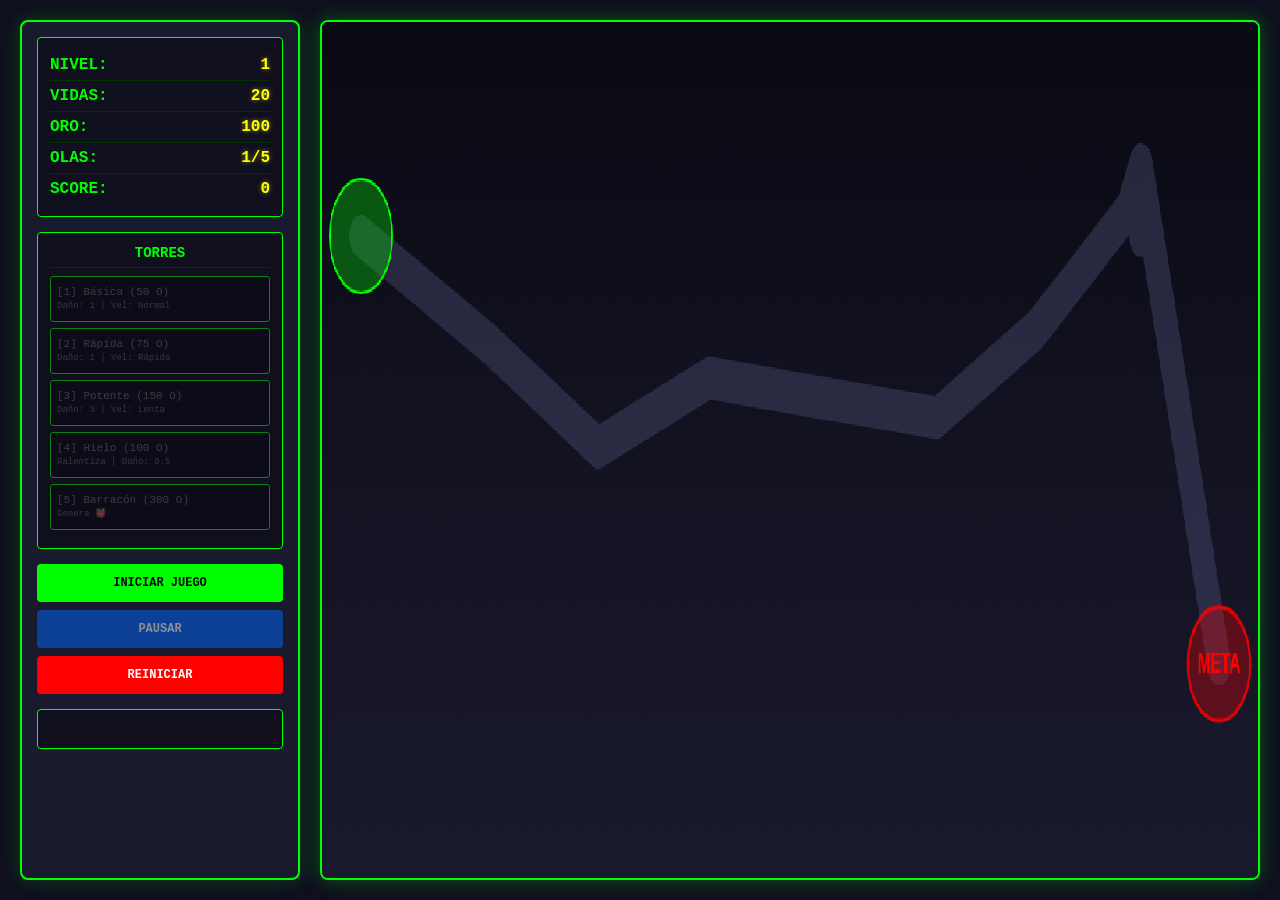
==== index.html @ 040bec3f "Initial commit: Tower Defense game with Canvas graphics" ====
<!DOCTYPE html>
<html lang="es">
<head>
    <meta charset="UTF-8">
    <meta name="viewport" content="width=device-width, initial-scale=1.0">
    <meta name="description" content="Tower Defense ASCII - Un juego clásico de defensa con gráficos ASCII animados. Coloca torres y defiende tu base. Compatible con GitHub Pages.">
    <meta name="theme-color" content="#00ff00">
    <title>Tower Defense ASCII - Juego de Defensa</title>
    <link rel="stylesheet" href="css/style.css">
    <link rel="manifest" href="manifest.json">
    <link rel="icon" type="image/svg+xml" href="data:image/svg+xml,<svg xmlns='http://www.w3.org/2000/svg' viewBox='0 0 100 100'><rect fill='%230f0f1e' width='100' height='100'/><text x='50' y='60' font-size='60' fill='%2300ff00' text-anchor='middle' font-family='monospace' font-weight='bold'>[T]</text></svg>">
</head>
<body>
    <div id="gameContainer" class="game-container">
        <!-- Interfaz del juego -->
        <div id="gameUI" class="game-ui">
            <div class="ui-section">
                <div class="ui-stat">
                    <span class="label">NIVEL:</span>
                    <span id="levelDisplay" class="value">1</span>
                </div>
                <div class="ui-stat">
                    <span class="label">VIDAS:</span>
                    <span id="lifeDisplay" class="value">20</span>
                </div>
                <div class="ui-stat">
                    <span class="label">ORO:</span>
                    <span id="goldDisplay" class="value">200</span>
                </div>
                <div class="ui-stat">
                    <span class="label">OLAS:</span>
                    <span id="waveDisplay" class="value">0/5</span>
                </div>
                <div class="ui-stat">
                    <span class="label">SCORE:</span>
                    <span id="scoreDisplay" class="value">0</span>
                </div>
            </div>

            <!-- Panel de torres -->
            <div class="towers-panel">
                <h3>TORRES</h3>
                <button id="towerBasicBtn" class="tower-btn" data-tower="basic">
                    [1] Básica (50 O)<br>
                    <small>Daño: 1 | Vel: Normal</small>
                </button>
                <button id="towerFastBtn" class="tower-btn" data-tower="fast">
                    [2] Rápida (75 O)<br>
                    <small>Daño: 1 | Vel: Rápida</small>
                </button>
                <button id="towerPowerBtn" class="tower-btn" data-tower="power">
                    [3] Potente (150 O)<br>
                    <small>Daño: 3 | Vel: Lenta</small>
                </button>
                <button id="towerIceBtn" class="tower-btn" data-tower="ice">
                    [4] Hielo (100 O)<br>
                    <small>Ralentiza | Daño: 0.5</small>
                </button>
                <button id="barracksBtn" class="tower-btn" data-tower="barracks">
                    [5] Barracón (300 O)<br>
                    <small>Genera 👹</small>
                </button>
            </div>

            <!-- Botones de control -->
            <div class="control-panel">
                <button id="startBtn" class="btn btn-primary">Iniciar Juego</button>
                <button id="pauseBtn" class="btn btn-secondary" disabled>Pausar</button>
                <button id="resetBtn" class="btn btn-danger">Reiniciar</button>
            </div>

            <!-- Información adicional -->
            <div class="info-panel">
                <p id="message" class="message"></p>
            </div>

            <!-- Panel de upgrade de torres (oculto por defecto) -->
            <div id="upgradePanel" class="upgrade-panel" style="display: none;">
                <h3>MEJORAR TORRE</h3>
                <div id="upgradeInfo" class="upgrade-info">
                    <p>Torre: <span id="upgradeTowerType">-</span></p>
                    <p>Nivel: <span id="upgradeTowerLevel">0</span></p>
                </div>
                <div id="upgradeButtons" class="upgrade-buttons">
                    <!-- Se genera dinámicamente -->
                </div>
                <button id="closeUpgradeBtn" class="btn btn-secondary">Cerrar</button>
            </div>
        </div>

        <!-- Área de renderizado del juego -->
        <div id="gameArea" class="game-area">
            <canvas id="gameCanvas" class="game-canvas"></canvas>
        </div>
    </div>

    <!-- Scripts -->
    <script src="js/audio.js"></script>
    <script src="js/levels.js"></script>
    <script src="js/towers.js"></script>
    <script src="js/enemies.js"></script>
    <script src="js/engine.js"></script>
    <script src="js/game.js"></script>
</body>
</html>
---- css/style.css ----
/* ============================================
   ESTILOS GENERALES
   ============================================ */

* {
    margin: 0;
    padding: 0;
    box-sizing: border-box;
}

body {
    font-family: 'Courier New', 'Courier', monospace;
    background: linear-gradient(135deg, #1a1a2e 0%, #16213e 100%);
    color: #00ff00;
    overflow: hidden;
    height: 100vh;
}

/* ============================================
   CONTENEDOR PRINCIPAL DEL JUEGO
   ============================================ */

.game-container {
    display: flex;
    height: 100vh;
    gap: 20px;
    padding: 20px;
    background: #0f0f1e;
}

/* ============================================
   ÁREA DE RENDERIZADO DEL JUEGO
   ============================================ */

.game-area {
    flex: 1;
    display: flex;
    align-items: center;
    justify-content: center;
    background: #1a1a2e;
    border: 2px solid #00ff00;
    border-radius: 8px;
    overflow: hidden;
    box-shadow: 0 0 20px rgba(0, 255, 0, 0.3);
}

.game-render {
    font-family: 'Courier New', monospace;
    font-size: 12px;
    line-height: 1.2;
    white-space: pre;
    color: #00ff00;
    background: #0a0a14;
    padding: 15px;
    user-select: none;
    text-shadow: 0 0 5px rgba(0, 255, 0, 0.5);
    overflow: hidden;
}

.game-canvas {
    width: 100%;
    height: 100%;
    background: linear-gradient(135deg, #0a0a14 0%, #1a1a2e 100%);
    border-radius: 4px;
    display: block;
    image-rendering: pixelated;
}

/* ============================================
   PANEL DE INTERFAZ (UI)
   ============================================ */

.game-ui {
    width: 280px;
    background: #1a1a2e;
    border: 2px solid #00ff00;
    border-radius: 8px;
    padding: 15px;
    display: flex;
    flex-direction: column;
    gap: 15px;
    overflow-y: auto;
    box-shadow: 0 0 20px rgba(0, 255, 0, 0.2);
}

/* Estadísticas */
.ui-section {
    background: #0f0f1e;
    padding: 12px;
    border: 1px solid #00ff00;
    border-radius: 4px;
}

.ui-stat {
    display: flex;
    justify-content: space-between;
    padding: 6px 0;
    border-bottom: 1px solid #003300;
    font-weight: bold;
}

.ui-stat:last-child {
    border-bottom: none;
}

.ui-stat .label {
    color: #00ff00;
}

.ui-stat .value {
    color: #ffff00;
    font-weight: bold;
    text-shadow: 0 0 5px rgba(255, 255, 0, 0.5);
}

/* Panel de torres */
.towers-panel {
    background: #0f0f1e;
    padding: 12px;
    border: 1px solid #00ff00;
    border-radius: 4px;
}

.towers-panel h3 {
    color: #00ff00;
    font-size: 14px;
    margin-bottom: 8px;
    text-align: center;
    border-bottom: 1px solid #003300;
    padding-bottom: 6px;
}

.tower-btn {
    width: 100%;
    padding: 8px 6px;
    margin-bottom: 6px;
    background: #0a0a14;
    color: #00ff00;
    border: 1px solid #00ff00;
    border-radius: 3px;
    font-family: 'Courier New', monospace;
    font-size: 11px;
    cursor: pointer;
    transition: all 0.2s ease;
    text-align: left;
    line-height: 1.3;
}

.tower-btn:hover:not(:disabled) {
    background: #00ff00;
    color: #0a0a14;
    box-shadow: 0 0 10px rgba(0, 255, 0, 0.5);
}

.tower-btn.selected {
    background: #00ff00;
    color: #0a0a14;
    border-color: #ffff00;
    box-shadow: 0 0 15px rgba(0, 255, 0, 0.7);
}

.tower-btn:disabled {
    opacity: 0.5;
    cursor: not-allowed;
    color: #666666;
}

.tower-btn small {
    display: block;
    margin-top: 2px;
    font-size: 9px;
    opacity: 0.9;
}

/* Panel de control */
.control-panel {
    display: flex;
    flex-direction: column;
    gap: 8px;
}

.btn {
    padding: 10px;
    font-family: 'Courier New', monospace;
    font-size: 12px;
    border: 2px solid;
    border-radius: 4px;
    cursor: pointer;
    font-weight: bold;
    transition: all 0.2s ease;
    text-transform: uppercase;
}

.btn-primary {
    background: #00ff00;
    color: #0a0a14;
    border-color: #00ff00;
}

.btn-primary:hover:not(:disabled) {
    box-shadow: 0 0 15px rgba(0, 255, 0, 0.8);
    transform: scale(1.05);
}

.btn-secondary {
    background: #0066ff;
    color: #ffffff;
    border-color: #0066ff;
}

.btn-secondary:hover:not(:disabled) {
    box-shadow: 0 0 15px rgba(0, 102, 255, 0.8);
    transform: scale(1.05);
}

.btn-danger {
    background: #ff0000;
    color: #ffffff;
    border-color: #ff0000;
}

.btn-danger:hover:not(:disabled) {
    box-shadow: 0 0 15px rgba(255, 0, 0, 0.8);
    transform: scale(1.05);
}

.btn:disabled {
    opacity: 0.5;
    cursor: not-allowed;
}

/* Panel de información */
.info-panel {
    background: #0f0f1e;
    padding: 12px;
    border: 1px solid #00ff00;
    border-radius: 4px;
    min-height: 40px;
    display: flex;
    align-items: center;
    justify-content: center;
}

.message {
    text-align: center;
    color: #ffff00;
    font-weight: bold;
    font-size: 12px;
    text-shadow: 0 0 5px rgba(255, 255, 0, 0.5);
}

/* ============================================
   ANIMACIONES
   ============================================ */

@keyframes pulse {
    0%, 100% {
        opacity: 1;
    }
    50% {
        opacity: 0.7;
    }
}

@keyframes glow {
    0%, 100% {
        text-shadow: 0 0 5px rgba(0, 255, 0, 0.5);
    }
    50% {
        text-shadow: 0 0 15px rgba(0, 255, 0, 0.9);
    }
}

/* ============================================
   RESPONSIVE
   ============================================ */

@media (max-width: 1200px) {
    .game-container {
        flex-direction: column;
        gap: 10px;
    }

    .game-area {
        min-height: 400px;
    }

    .game-ui {
        width: 100%;
    }

    .game-render {
        font-size: 10px;
    }
}

/* ============================================
   SCROLLBAR PERSONALIZADA
   ============================================ */

.game-ui::-webkit-scrollbar {
    width: 8px;
}

.game-ui::-webkit-scrollbar-track {
    background: #0a0a14;
}

.game-ui::-webkit-scrollbar-thumb {
    background: #00ff00;
    border-radius: 4px;
}


/* ============================================
   PANEL DE UPGRADE DE TORRES
   ============================================ */

.upgrade-panel {
    background: #0a0a14;
    border: 2px solid #ffff00;
    border-radius: 4px;
    padding: 12px;
    margin-top: 12px;
    box-shadow: 0 0 15px rgba(255, 255, 0, 0.3);
}

.upgrade-panel h3 {
    color: #ffff00;
    margin-bottom: 8px;
    text-align: center;
    font-size: 14px;
    text-transform: uppercase;
}

.upgrade-info {
    background: rgba(255, 255, 0, 0.1);
    padding: 8px;
    border-radius: 3px;
    margin-bottom: 10px;
    font-size: 11px;
}

.upgrade-info p {
    margin: 2px 0;
    color: #ffff00;
}

.upgrade-buttons {
    display: flex;
    flex-direction: column;
    gap: 6px;
    margin-bottom: 8px;
}

.upgrade-btn {
    padding: 8px;
    font-family: 'Courier New', monospace;
    font-size: 10px;
    border: 2px solid #ffff00;
    background: rgba(255, 255, 0, 0.1);
    color: #ffff00;
    border-radius: 3px;
    cursor: pointer;
    transition: all 0.2s ease;
    text-transform: uppercase;
}

.upgrade-btn:hover:not(:disabled) {
    background: #ffff00;
    color: #0a0a14;
    box-shadow: 0 0 10px rgba(255, 255, 0, 0.5);
}

.upgrade-btn:disabled {
    opacity: 0.5;
    cursor: not-allowed;
    color: #666666;
    border-color: #666666;
}

#closeUpgradeBtn {
    width: 100%;
}
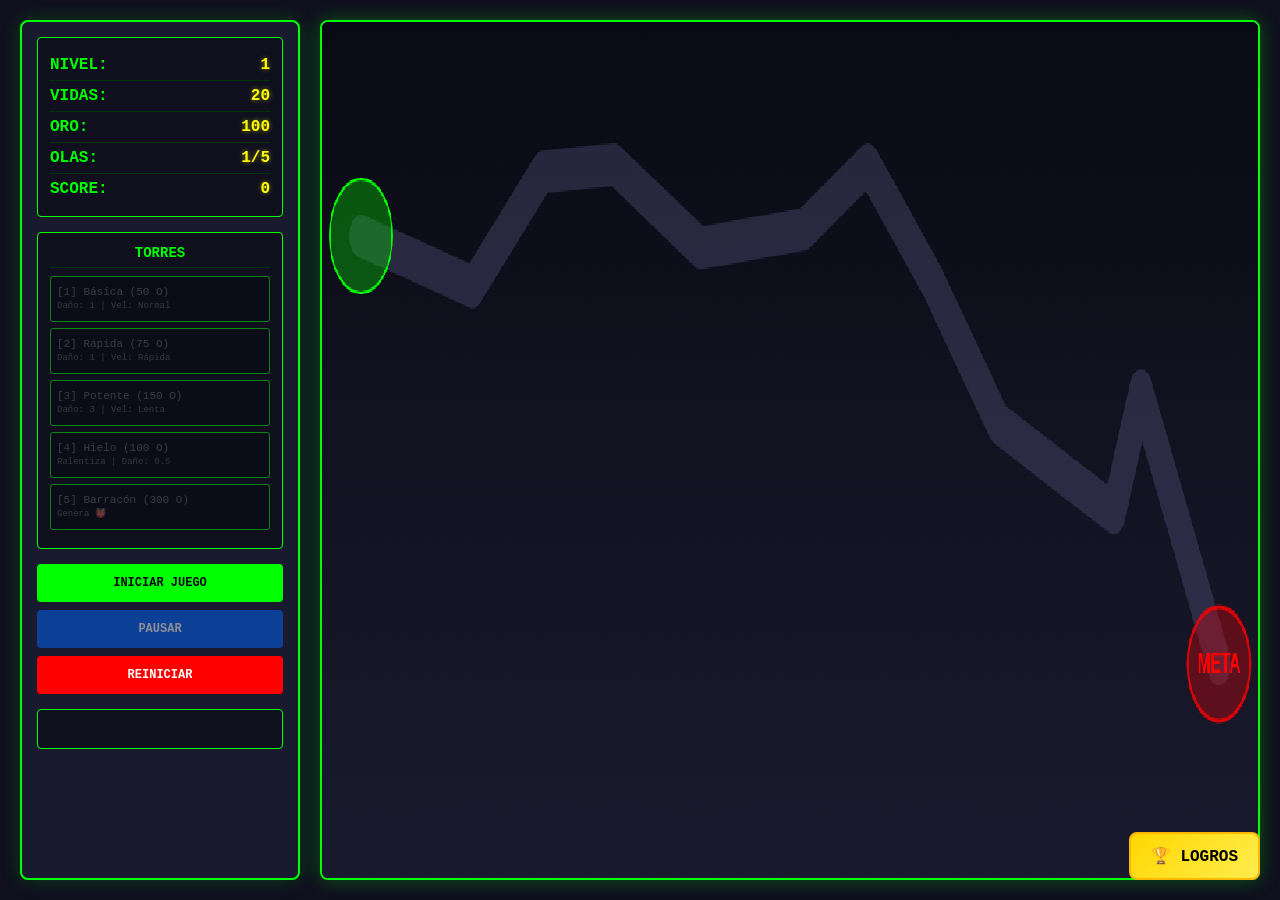
==== commit 5368c49e: "Agregar sistema de logros, recompensas por enemigos y mejoras de UI - Implementar sistema completo d" ====
--- a/index.html
+++ b/index.html
@@ -3,12 +3,11 @@
 <head>
     <meta charset="UTF-8">
     <meta name="viewport" content="width=device-width, initial-scale=1.0">
-    <meta name="description" content="Tower Defense ASCII - Un juego clásico de defensa con gráficos ASCII animados. Coloca torres y defiende tu base. Compatible con GitHub Pages.">
+    <meta name="description" content="Tower Defense - Un juego clásico de defensa. Coloca torres y defiende tu base. Compatible con GitHub Pages.">
     <meta name="theme-color" content="#00ff00">
-    <title>Tower Defense ASCII - Juego de Defensa</title>
+    <title>Tower Defense - Juego de Defensa</title>
     <link rel="stylesheet" href="css/style.css">
     <link rel="manifest" href="manifest.json">
-    <link rel="icon" type="image/svg+xml" href="data:image/svg+xml,<svg xmlns='http://www.w3.org/2000/svg' viewBox='0 0 100 100'><rect fill='%230f0f1e' width='100' height='100'/><text x='50' y='60' font-size='60' fill='%2300ff00' text-anchor='middle' font-family='monospace' font-weight='bold'>[T]</text></svg>">
 </head>
 <body>
     <div id="gameContainer" class="game-container">
@@ -86,6 +85,33 @@
                 </div>
                 <button id="closeUpgradeBtn" class="btn btn-secondary">Cerrar</button>
             </div>
+
+            <!-- Botón de logros -->
+            <div class="achievements-button-container">
+                <button id="achievementsBtn" class="btn btn-achievements">🏆 Logros</button>
+            </div>
+        </div>
+
+        <!-- Modal de logros (oculto por defecto) -->
+        <div id="achievementsModal" class="achievements-modal" style="display: none;">
+            <div class="achievements-content">
+                <div class="achievements-header">
+                    <h1>🏆 LOGROS Y OBJETIVOS</h1>
+                    <button id="closeAchievementsBtn" class="btn btn-close">✕</button>
+                </div>
+                
+                <div class="achievements-scroll">
+                    <div id="achievementsContainer" class="achievements-grid">
+                        <!-- Se genera dinámicamente -->
+                    </div>
+                </div>
+
+                <div class="achievements-footer">
+                    <p id="achievementsStats" class="achievements-stats">
+                        <!-- Se actualiza dinámicamente -->
+                    </p>
+                </div>
+            </div>
         </div>
 
         <!-- Área de renderizado del juego -->
@@ -100,6 +126,7 @@
     <script src="js/towers.js"></script>
     <script src="js/enemies.js"></script>
     <script src="js/engine.js"></script>
+    <script src="js/achievements.js"></script>
     <script src="js/game.js"></script>
 </body>
 </html>
--- a/css/style.css
+++ b/css/style.css
@@ -382,3 +382,236 @@
 #closeUpgradeBtn {
     width: 100%;
 }
+/* ============================================
+   BOTÓN DE LOGROS
+   ============================================ */
+
+.achievements-button-container {
+    position: absolute;
+    bottom: 20px;
+    right: 20px;
+    z-index: 100;
+}
+
+.btn-achievements {
+    background: linear-gradient(135deg, #ffd700 0%, #ffed4e 100%);
+    color: #000;
+    font-weight: bold;
+    padding: 12px 20px;
+    border-radius: 8px;
+    border: 2px solid #ffb700;
+    cursor: pointer;
+    transition: all 0.3s ease;
+    font-size: 16px;
+}
+
+.btn-achievements:hover {
+    background: linear-gradient(135deg, #ffed4e 0%, #ffd700 100%);
+    transform: scale(1.05);
+    box-shadow: 0 0 15px rgba(255, 215, 0, 0.6);
+}
+
+/* ============================================
+   MODAL DE LOGROS
+   ============================================ */
+
+.achievements-modal {
+    position: fixed;
+    top: 0;
+    left: 0;
+    width: 100%;
+    height: 100%;
+    background: rgba(0, 0, 0, 0.9);
+    display: flex;
+    align-items: center;
+    justify-content: center;
+    z-index: 1000;
+    backdrop-filter: blur(5px);
+}
+
+.achievements-content {
+    background: linear-gradient(135deg, #1a1a2e 0%, #16213e 100%);
+    border: 3px solid #00ff00;
+    border-radius: 12px;
+    width: 90%;
+    max-width: 1200px;
+    height: 90%;
+    max-height: 800px;
+    display: flex;
+    flex-direction: column;
+    box-shadow: 0 0 40px rgba(0, 255, 0, 0.3);
+}
+
+.achievements-header {
+    display: flex;
+    justify-content: space-between;
+    align-items: center;
+    padding: 20px;
+    border-bottom: 2px solid #00ff00;
+    background: rgba(0, 255, 0, 0.05);
+}
+
+.achievements-header h1 {
+    color: #ffff00;
+    font-size: 28px;
+    margin: 0;
+}
+
+.btn-close {
+    background: #ff4444;
+    color: white;
+    border: none;
+    width: 40px;
+    height: 40px;
+    border-radius: 50%;
+    font-size: 24px;
+    cursor: pointer;
+    transition: all 0.3s ease;
+}
+
+.btn-close:hover {
+    background: #ff0000;
+    transform: scale(1.1);
+}
+
+.achievements-scroll {
+    flex: 1;
+    overflow-y: auto;
+    padding: 20px;
+}
+
+.achievements-grid {
+    display: grid;
+    grid-template-columns: repeat(auto-fill, minmax(280px, 1fr));
+    gap: 15px;
+}
+
+.achievement-card {
+    background: linear-gradient(135deg, #0a0a14 0%, #1a1a2e 100%);
+    border: 2px solid #00ff00;
+    border-radius: 8px;
+    padding: 15px;
+    transition: all 0.3s ease;
+}
+
+.achievement-card:hover {
+    border-color: #ffff00;
+    box-shadow: 0 0 15px rgba(255, 255, 0, 0.3);
+    transform: translateY(-5px);
+}
+
+.achievement-header {
+    display: flex;
+    align-items: center;
+    gap: 10px;
+    margin-bottom: 10px;
+}
+
+.achievement-emoji {
+    font-size: 32px;
+}
+
+.achievement-title {
+    color: #ffff00;
+    font-weight: bold;
+    font-size: 14px;
+}
+
+.achievement-description {
+    color: #00ff00;
+    font-size: 12px;
+    margin-bottom: 12px;
+    min-height: 24px;
+}
+
+.achievement-levels {
+    display: flex;
+    flex-direction: column;
+    gap: 8px;
+}
+
+.achievement-level {
+    background: rgba(0, 255, 0, 0.05);
+    border: 1px solid #00ff00;
+    border-radius: 4px;
+    padding: 8px;
+    font-size: 11px;
+    color: #00ff00;
+    display: flex;
+    justify-content: space-between;
+    align-items: center;
+    transition: all 0.3s ease;
+}
+
+.achievement-level.completed {
+    background: rgba(255, 215, 0, 0.15);
+    border-color: #ffff00;
+    color: #ffff00;
+}
+
+.achievement-level-name {
+    font-weight: bold;
+}
+
+.achievement-progress {
+    display: flex;
+    align-items: center;
+    gap: 5px;
+}
+
+.progress-bar {
+    width: 60px;
+    height: 6px;
+    background: #0a0a14;
+    border: 1px solid #00ff00;
+    border-radius: 3px;
+    overflow: hidden;
+}
+
+.progress-fill {
+    height: 100%;
+    background: linear-gradient(90deg, #00ff00 0%, #ffff00 100%);
+    transition: width 0.3s ease;
+}
+
+.achievement-level.completed .progress-fill {
+    background: linear-gradient(90deg, #ffff00 0%, #ffd700 100%);
+    width: 100%;
+}
+
+.achievement-counter {
+    color: #888;
+    font-size: 10px;
+}
+
+.achievements-footer {
+    padding: 15px 20px;
+    border-top: 2px solid #00ff00;
+    background: rgba(0, 255, 0, 0.05);
+    text-align: center;
+    color: #00ff00;
+    font-size: 12px;
+}
+
+.achievements-stats {
+    margin: 0;
+}
+
+/* Scrollbar personalizado */
+.achievements-scroll::-webkit-scrollbar {
+    width: 10px;
+}
+
+.achievements-scroll::-webkit-scrollbar-track {
+    background: #0a0a14;
+    border-radius: 5px;
+}
+
+.achievements-scroll::-webkit-scrollbar-thumb {
+    background: #00ff00;
+    border-radius: 5px;
+}
+
+.achievements-scroll::-webkit-scrollbar-thumb:hover {
+    background: #ffff00;
+}
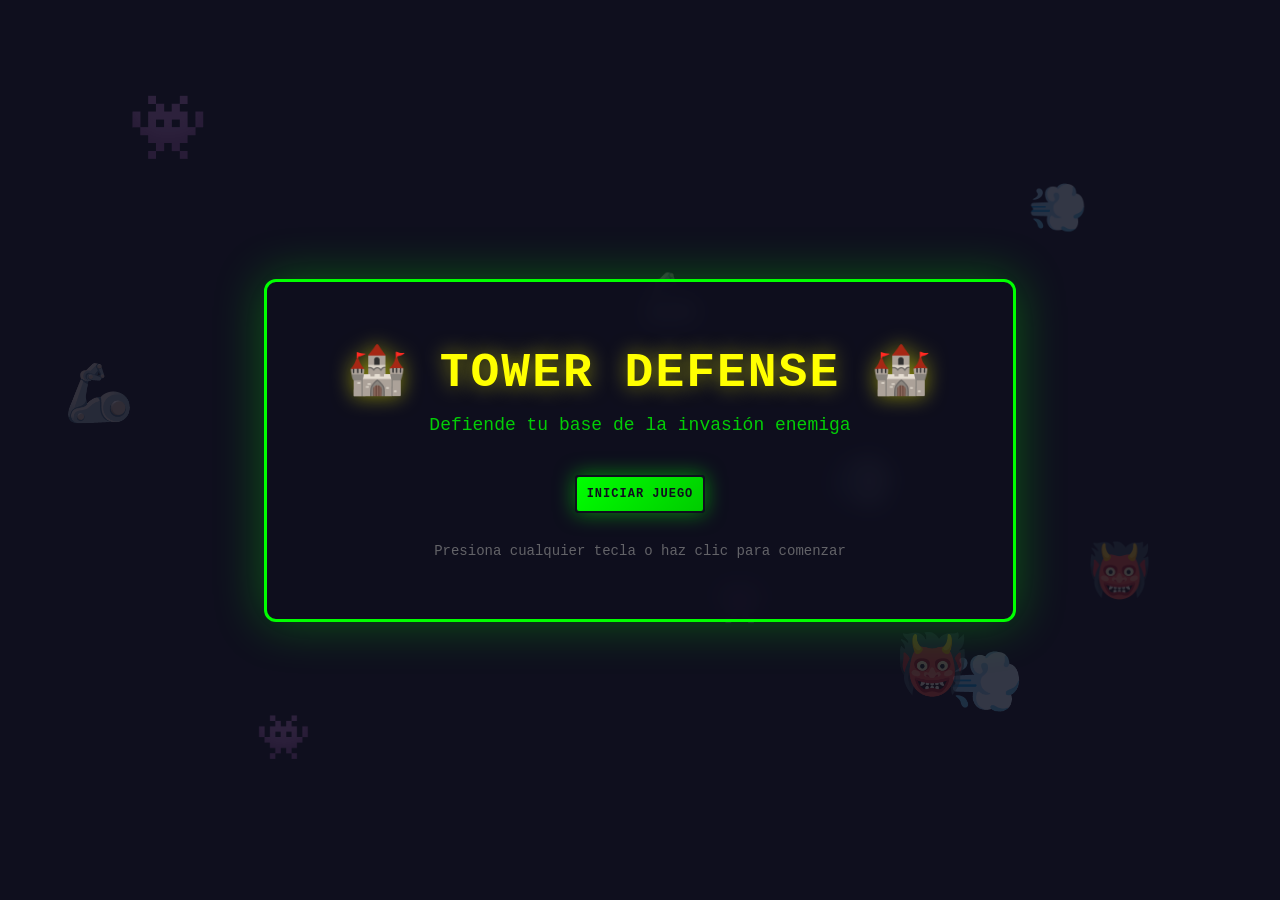
==== commit 14b53278: "Agregar overlay de inicio con enemigos animados - Crear overlay de pantalla completa que se muestra " ====
--- a/index.html
+++ b/index.html
@@ -120,6 +120,33 @@
         </div>
     </div>
 
+    <!-- Overlay de inicio con enemigos animados -->
+    <div id="startOverlay" class="start-overlay">
+        <div class="start-overlay-background">
+            <!-- Enemigos animados de fondo -->
+            <div class="animated-enemies-container">
+                <div class="enemy-animated enemy-animated-1">👾</div>
+                <div class="enemy-animated enemy-animated-2">💨</div>
+                <div class="enemy-animated enemy-animated-3">🦾</div>
+                <div class="enemy-animated enemy-animated-4">👹</div>
+                <div class="enemy-animated enemy-animated-5">👾</div>
+                <div class="enemy-animated enemy-animated-6">💨</div>
+                <div class="enemy-animated enemy-animated-7">🦾</div>
+                <div class="enemy-animated enemy-animated-8">👹</div>
+                <div class="enemy-animated enemy-animated-9">👾</div>
+                <div class="enemy-animated enemy-animated-10">💨</div>
+            </div>
+            
+            <!-- Contenido del overlay -->
+            <div class="start-overlay-content">
+                <h1 class="start-title">🏰 TOWER DEFENSE 🏰</h1>
+                <p class="start-subtitle">Defiende tu base de la invasión enemiga</p>
+                <button id="startGameBtn" class="btn btn-start-game">INICIAR JUEGO</button>
+                <p class="start-info">Presiona cualquier tecla o haz clic para comenzar</p>
+            </div>
+        </div>
+    </div>
+
     <!-- Scripts -->
     <script src="js/audio.js"></script>
     <script src="js/levels.js"></script>
--- a/css/style.css
+++ b/css/style.css
@@ -14,6 +14,241 @@
     color: #00ff00;
     overflow: hidden;
     height: 100vh;
+}
+
+/* ============================================
+   OVERLAY DE INICIO
+   ============================================ */
+
+.start-overlay {
+    position: fixed;
+    top: 0;
+    left: 0;
+    width: 100%;
+    height: 100%;
+    background: #0f0f1e;
+    z-index: 2000;
+    display: flex;
+    align-items: center;
+    justify-content: center;
+    transition: opacity 0.5s ease, visibility 0.5s ease;
+}
+
+.start-overlay.hidden {
+    opacity: 0;
+    visibility: hidden;
+    pointer-events: none;
+}
+
+.start-overlay-background {
+    position: relative;
+    width: 100%;
+    height: 100%;
+    overflow: hidden;
+    display: flex;
+    align-items: center;
+    justify-content: center;
+}
+
+/* Contenedor de enemigos animados */
+.animated-enemies-container {
+    position: absolute;
+    width: 100%;
+    height: 100%;
+    overflow: hidden;
+    opacity: 0.3;
+}
+
+.enemy-animated {
+    position: absolute;
+    font-size: 48px;
+    opacity: 0.6;
+    display: flex;
+    align-items: center;
+    justify-content: center;
+    animation: float 20s infinite ease-in-out;
+}
+
+/* Diferentes animaciones para cada enemigo */
+.enemy-animated-1 {
+    font-size: 64px;
+    top: 10%;
+    left: 10%;
+    animation: float 25s infinite ease-in-out, pulse 4s infinite;
+    animation-delay: 0s;
+}
+
+.enemy-animated-2 {
+    font-size: 48px;
+    top: 20%;
+    right: 15%;
+    animation: float 22s infinite ease-in-out 1s;
+    animation-delay: -2s;
+}
+
+.enemy-animated-3 {
+    font-size: 56px;
+    top: 40%;
+    left: 5%;
+    animation: float 28s infinite ease-in-out -3s;
+    animation-delay: -3s;
+}
+
+.enemy-animated-4 {
+    font-size: 52px;
+    top: 60%;
+    right: 10%;
+    animation: float 26s infinite ease-in-out -5s;
+    animation-delay: -1s;
+}
+
+.enemy-animated-5 {
+    font-size: 44px;
+    bottom: 15%;
+    left: 20%;
+    animation: float 24s infinite ease-in-out -7s;
+    animation-delay: 0s;
+}
+
+.enemy-animated-6 {
+    font-size: 60px;
+    bottom: 20%;
+    right: 20%;
+    animation: float 23s infinite ease-in-out -4s;
+    animation-delay: -2s;
+}
+
+.enemy-animated-7 {
+    font-size: 50px;
+    top: 30%;
+    left: 50%;
+    animation: float 27s infinite ease-in-out -6s;
+    animation-delay: -3s;
+}
+
+.enemy-animated-8 {
+    font-size: 58px;
+    top: 70%;
+    left: 70%;
+    animation: float 25s infinite ease-in-out -2s;
+    animation-delay: -1s;
+}
+
+.enemy-animated-9 {
+    font-size: 46px;
+    bottom: 30%;
+    right: 40%;
+    animation: float 21s infinite ease-in-out -8s;
+    animation-delay: 0s;
+}
+
+.enemy-animated-10 {
+    font-size: 54px;
+    top: 50%;
+    right: 30%;
+    animation: float 29s infinite ease-in-out -4s;
+    animation-delay: -2s;
+}
+
+/* Animaciones */
+@keyframes float {
+    0%, 100% {
+        transform: translateY(0px) translateX(0px) scale(1);
+        opacity: 0.3;
+    }
+    25% {
+        transform: translateY(-30px) translateX(20px) scale(1.05);
+        opacity: 0.5;
+    }
+    50% {
+        transform: translateY(-60px) translateX(-20px) scale(0.95);
+        opacity: 0.4;
+    }
+    75% {
+        transform: translateY(-30px) translateX(40px) scale(1.08);
+        opacity: 0.45;
+    }
+}
+
+@keyframes pulse {
+    0%, 100% {
+        transform: scale(1);
+    }
+    50% {
+        transform: scale(1.15);
+    }
+}
+
+/* Contenido del overlay */
+.start-overlay-content {
+    position: relative;
+    z-index: 10;
+    text-align: center;
+    background: rgba(15, 15, 30, 0.85);
+    border: 3px solid #00ff00;
+    border-radius: 12px;
+    padding: 60px 80px;
+    backdrop-filter: blur(10px);
+    box-shadow: 0 0 50px rgba(0, 255, 0, 0.3);
+    animation: slideIn 0.8s ease-out;
+}
+
+@keyframes slideIn {
+    from {
+        opacity: 0;
+        transform: scale(0.8) translateY(20px);
+    }
+    to {
+        opacity: 1;
+        transform: scale(1) translateY(0);
+    }
+}
+
+.start-title {
+    font-size: 48px;
+    color: #ffff00;
+    margin-bottom: 15px;
+    text-shadow: 0 0 20px rgba(255, 255, 0, 0.5);
+    letter-spacing: 2px;
+}
+
+.start-subtitle {
+    font-size: 18px;
+    color: #00ff00;
+    margin-bottom: 40px;
+    opacity: 0.8;
+}
+
+.btn-start-game {
+    background: linear-gradient(135deg, #00ff00 0%, #00cc00 100%);
+    color: #0f0f1e;
+    border: 3px solid #00ff00;
+    padding: 20px 60px;
+    font-size: 24px;
+    font-weight: bold;
+    border-radius: 8px;
+    cursor: pointer;
+    transition: all 0.3s ease;
+    box-shadow: 0 0 20px rgba(0, 255, 0, 0.5);
+    text-transform: uppercase;
+    letter-spacing: 1px;
+}
+
+.btn-start-game:hover {
+    background: linear-gradient(135deg, #00cc00 0%, #00ff00 100%);
+    transform: scale(1.1);
+    box-shadow: 0 0 40px rgba(0, 255, 0, 0.8);
+}
+
+.btn-start-game:active {
+    transform: scale(0.95);
+}
+
+.start-info {
+    margin-top: 30px;
+    font-size: 14px;
+    color: #888888;
+    opacity: 0.7;
 }
 
 /* ============================================
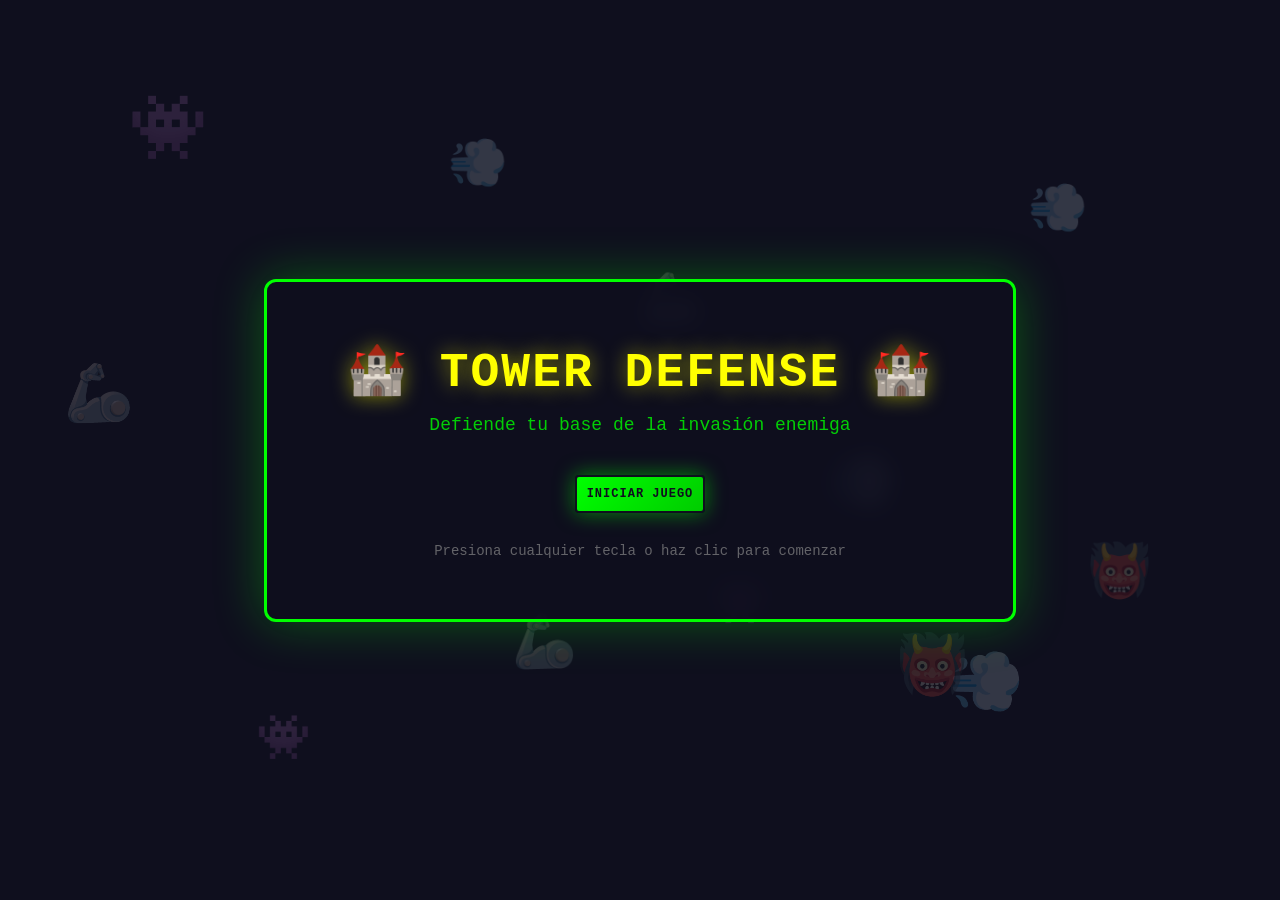
==== commit c92f123e: "Ajustar parámetros de enemigos pesados y sistema de generación - Aumentar vida de enemigos pesados a" ====
--- a/index.html
+++ b/index.html
@@ -135,6 +135,8 @@
                 <div class="enemy-animated enemy-animated-8">👹</div>
                 <div class="enemy-animated enemy-animated-9">👾</div>
                 <div class="enemy-animated enemy-animated-10">💨</div>
+                <div class="enemy-animated enemy-animated-11">🦾</div>
+                <div class="enemy-animated enemy-animated-12">💨</div>
             </div>
             
             <!-- Contenido del overlay -->
--- a/css/style.css
+++ b/css/style.css
@@ -148,6 +148,22 @@
     right: 30%;
     animation: float 29s infinite ease-in-out -4s;
     animation-delay: -2s;
+}
+
+.enemy-animated-11 {
+    font-size: 52px;
+    bottom: 25%;
+    left: 40%;
+    animation: float 26s infinite ease-in-out -5s;
+    animation-delay: -1s;
+}
+
+.enemy-animated-12 {
+    font-size: 48px;
+    top: 15%;
+    left: 35%;
+    animation: float 24s infinite ease-in-out -3s;
+    animation-delay: 0s;
 }
 
 /* Animaciones */
